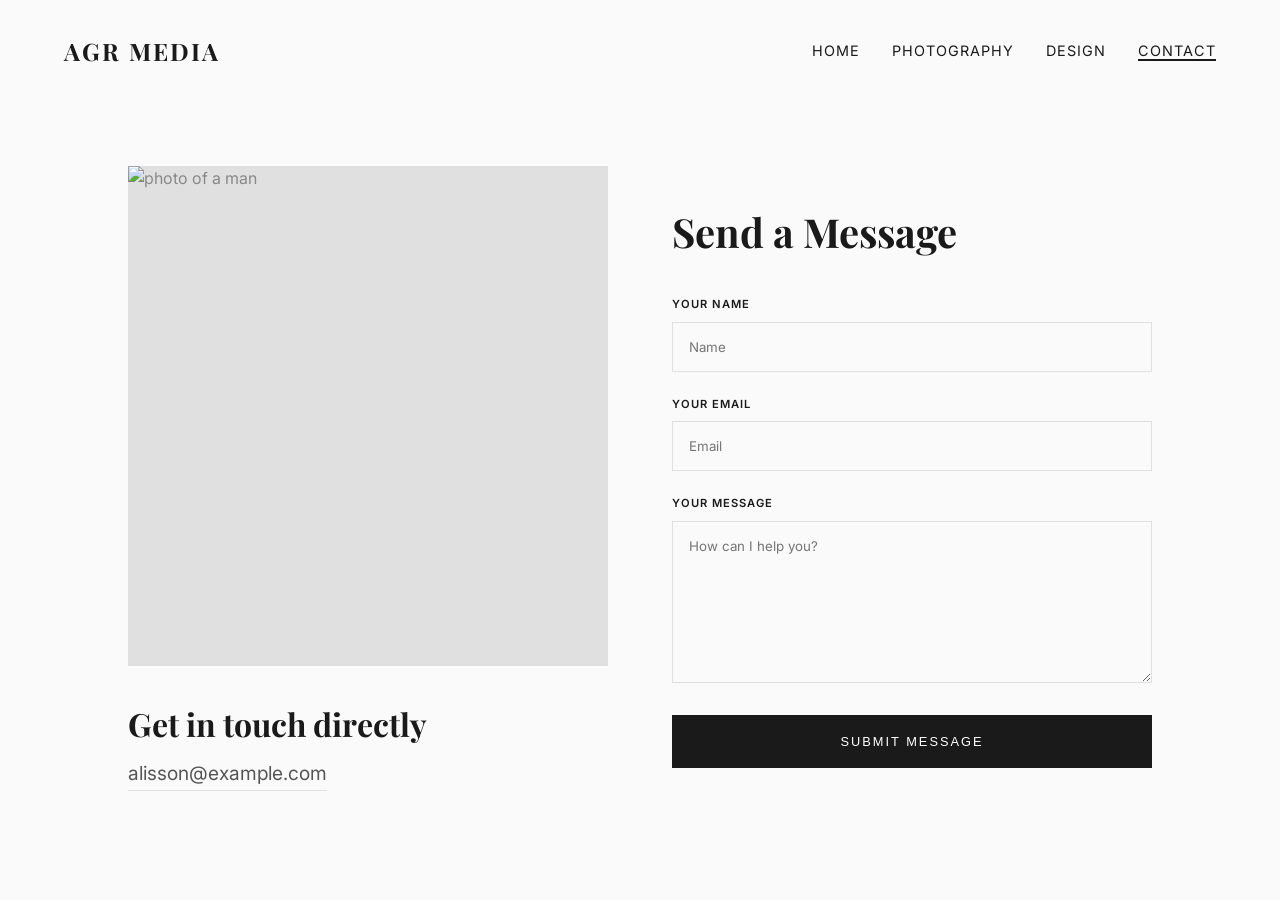
==== contact.html @ 8edb6939 "Add files via upload" ====
<!DOCTYPE html>
<html lang="en">
<head>
    <meta charset="UTF-8">
    <meta name="viewport" content="width=device-width, initial-scale=1.0">
    <title>Contact | AGR Media</title>
    <link href="https://fonts.googleapis.com/css2?family=Inter:wght@300;400;600&family=Playfair+Display:ital,wght@0,700;1,700&display=swap" rel="stylesheet">
    <style>
        :root {
            --bg: #fafafa;
            --text: #1a1a1a;
            --accent: #555;
            --placeholder: #e0e0e0;
        }

        body {
            margin: 0;
            background-color: var(--bg);
            color: var(--text);
            font-family: 'Inter', sans-serif;
            line-height: 1.6;
        }

        /* NAVIGATION - Fixed to be clickable on top of everything */
        nav {
            display: flex;
            justify-content: space-between;
            align-items: center;
            padding: 2rem 5%;
            position: relative; 
            z-index: 9999 !important; /* This ensures you can click the links */
        }

        .logo {
            font-family: 'Playfair Display', serif;
            font-size: 1.5rem;
            font-weight: 700;
            text-transform: uppercase;
            letter-spacing: 2px;
            text-decoration: none;
            color: var(--text);
        }

        nav ul {
            display: flex;
            list-style: none;
            margin: 0;
            padding: 0;
        }

        nav ul li { margin-left: 2rem; }

        nav a {
            text-decoration: none;
            color: var(--text);
            font-size: 0.9rem;
            text-transform: uppercase;
            letter-spacing: 1px;
            cursor: pointer !important;
        }

        nav a.active { border-bottom: 2px solid var(--text); }

        /* CONTACT LAYOUT */
        .container { 
            padding: 4rem 10%; 
            max-width: 1200px;
            margin: 0 auto;
        }
        
        .contact-grid {
            display: grid;
            grid-template-columns: 1fr 1fr;
            gap: 4rem;
            align-items: start;
        }

        /* PHOTO PLACEHOLDER */
        .contact-visual {
            display: flex;
            flex-direction: column;
            gap: 2rem;
        }

        .photo-box {
            width: 100%;
            height: 500px;
            background: var(--placeholder);
            display: flex;
            align-items: center;
            justify-content: center;
            color: #888;
            overflow: hidden;
        }

        .photo-box img {
            width: 100%;
            height: 100%;
            object-fit: cover;
        }

        /* EMAIL DISPLAY */
        .email-display h2 {
            font-family: 'Playfair Display', serif;
            font-size: 2rem;
            margin: 0 0 0.5rem 0;
        }

        .email-link {
            font-size: 1.2rem;
            color: var(--accent);
            text-decoration: none;
            border-bottom: 1px solid var(--placeholder);
            padding-bottom: 5px;
        }

        /* FORM STYLING */
        .contact-form h2 {
            font-family: 'Playfair Display', serif;
            font-size: 2.5rem;
            margin-bottom: 2rem;
        }

        .form-group {
            margin-bottom: 1.5rem;
        }

        label {
            display: block;
            text-transform: uppercase;
            font-size: 0.7rem;
            letter-spacing: 1px;
            margin-bottom: 0.5rem;
            font-weight: 600;
        }

        input, textarea {
            width: 100%;
            padding: 1rem;
            border: 1px solid var(--placeholder);
            background: transparent;
            font-family: 'Inter', sans-serif;
            color: var(--text);
            box-sizing: border-box;
        }

        input:focus, textarea:focus {
            outline: none;
            border-color: var(--text);
        }

        .btn {
            display: inline-block;
            width: 100%;
            padding: 1.2rem;
            background: var(--text);
            color: white;
            text-decoration: none;
            border: none;
            cursor: pointer;
            text-transform: uppercase;
            letter-spacing: 2px;
            font-size: 0.8rem;
            transition: 0.3s;
        }

        .btn:hover { background: var(--accent); }

        /* MOBILE VIEW */
        @media (max-width: 850px) {
            .contact-grid { grid-template-columns: 1fr; }
            .photo-box { height: 350px; }
            nav { flex-direction: column; gap: 1rem; }
            nav ul li { margin: 0 1rem; }
        }
    </style>
</head>
<body>

    <nav>
        <a href="index.html" class="logo">AGR Media</a>
        <ul>
            <li><a href="index.html">Home</a></li>
            <li><a href="photography.html">Photography</a></li>
            <li><a href="design.html">Design</a></li>
            <li><a href="contact.html" class="active">Contact</a></li>
        </ul>
    </nav>

    <div class="container">
        <div class="contact-grid">
            
            <div class="contact-visual">
                <div class="photo-box">
                
 <img src="../photo of a man.jpeg" alt="photo of a man" title="photo of a man" width="3000" height="4500" />
                    
                </div>
                
                <div class="email-display">
                    <h2>Get in touch directly</h2>
                    <a href="mailto:alisson@example.com" class="email-link">alisson@example.com</a>
                </div>
            </div>

            <div class="contact-form">
                <h2>Send a Message</h2>
                <form action="#" method="POST">
                    <div class="form-group">
                        <label for="name">Your Name</label>
                        <input type="text" id="name" name="name" placeholder="Name" required>
                    </div>

                    <div class="form-group">
                        <label for="email">Your Email</label>
                        <input type="email" id="email" name="email" placeholder="Email" required>
                    </div>

                    <div class="form-group">
                        <label for="message">Your Message</label>
                        <textarea id="message" name="message" rows="8" placeholder="How can I help you?" required></textarea>
                    </div>

                    <button type="submit" class="btn">Submit Message</button>
                </form>
            </div>

        </div>
    </div>

</body>
</html>
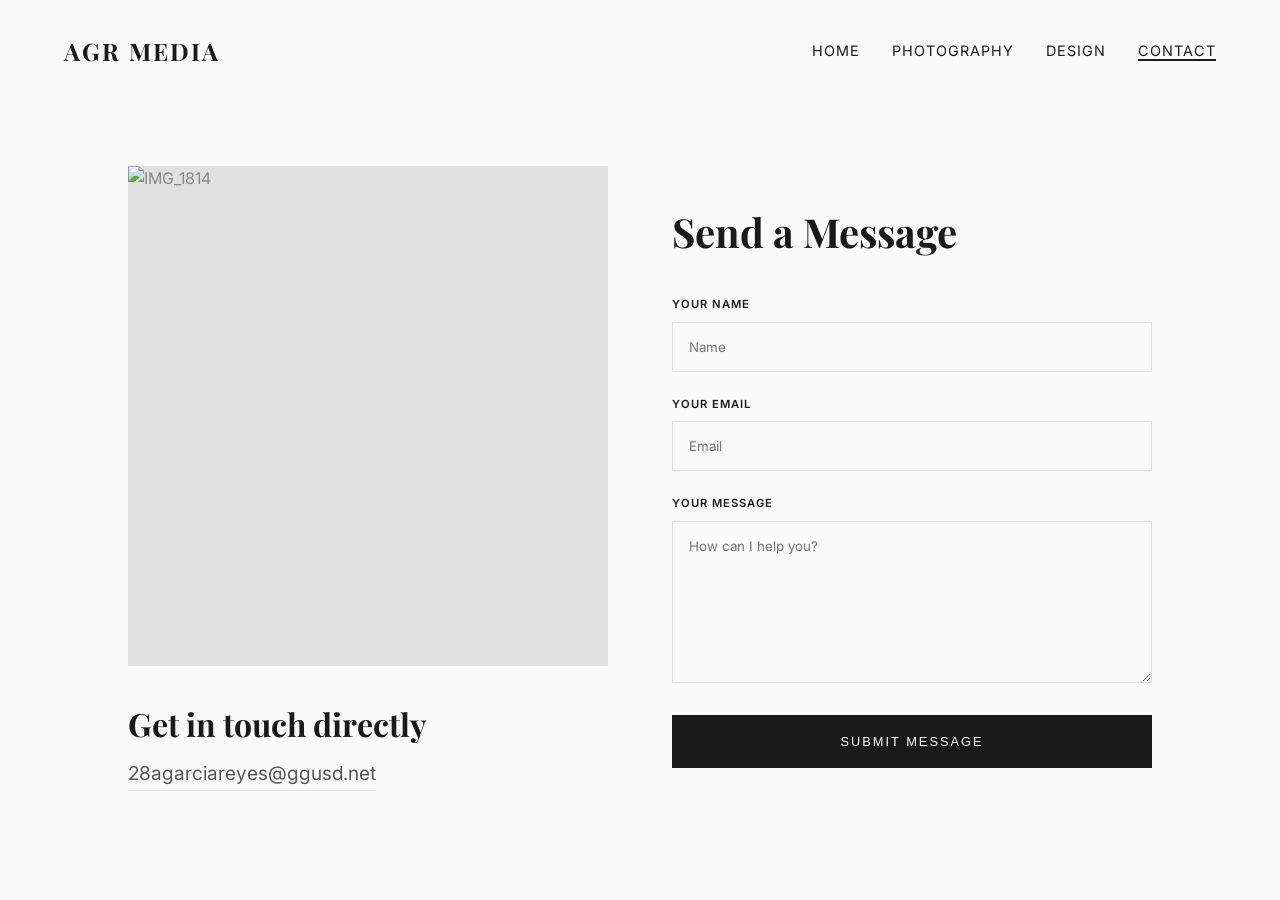
==== commit 49834589: "Add files via upload" ====
--- a/contact.html
+++ b/contact.html
@@ -193,13 +193,12 @@
             <div class="contact-visual">
                 <div class="photo-box">
                 
- <img src="../photo of a man.jpeg" alt="photo of a man" title="photo of a man" width="3000" height="4500" />
-                    
+           <img src="../IMG_1814.JPG" alt="IMG_1814" title="IMG_1814" width="3456" height="5184" />          
                 </div>
                 
                 <div class="email-display">
                     <h2>Get in touch directly</h2>
-                    <a href="mailto:alisson@example.com" class="email-link">alisson@example.com</a>
+                    <a href="mailto:28agarciareyes@ggusd.net" class="email-link">28agarciareyes@ggusd.net</a>
                 </div>
             </div>
 
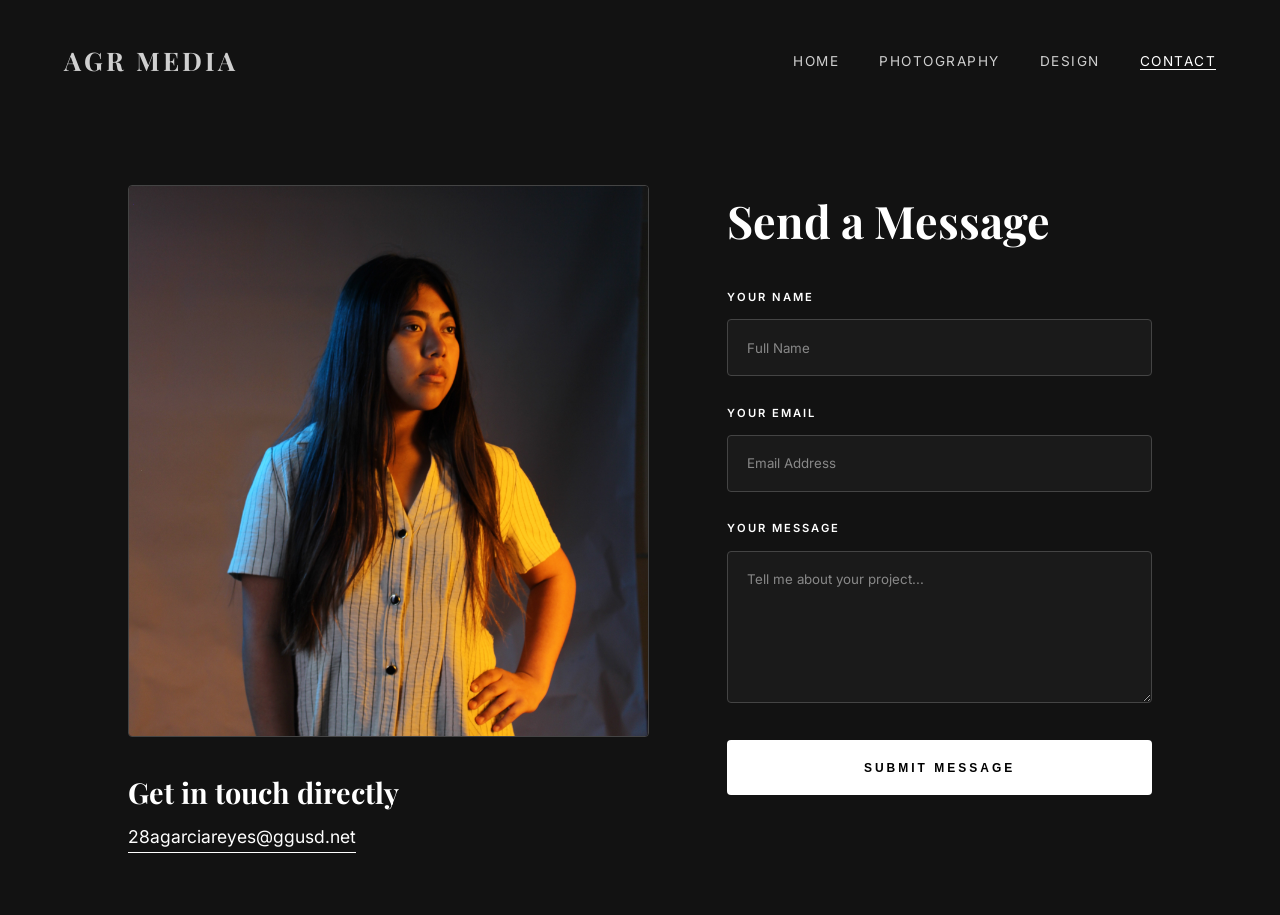
==== commit 93c38b6f: "Update contact.html" ====
--- a/contact.html
+++ b/contact.html
@@ -7,10 +7,12 @@
     <link href="https://fonts.googleapis.com/css2?family=Inter:wght@300;400;600&family=Playfair+Display:ital,wght@0,700;1,700&display=swap" rel="stylesheet">
     <style>
         :root {
-            --bg: #fafafa;
-            --text: #1a1a1a;
-            --accent: #555;
-            --placeholder: #e0e0e0;
+            --bg: #121212; 
+            --card-bg: #1a1a1a;
+            --text: #ffffff; /* Pure white for maximum pop */
+            --accent: #ffffff; /* Changed from gray to white for labels */
+            --border: #444444; /* Slightly lighter border for visibility */
+            --button-hover: #e0e0e0;
         }
 
         body {
@@ -21,22 +23,22 @@
             line-height: 1.6;
         }
 
-        /* NAVIGATION - Fixed to be clickable on top of everything */
+        /* NAVIGATION */
         nav {
             display: flex;
             justify-content: space-between;
             align-items: center;
-            padding: 2rem 5%;
+            padding: 2.5rem 5%;
             position: relative; 
-            z-index: 9999 !important; /* This ensures you can click the links */
+            z-index: 9999;
         }
 
         .logo {
             font-family: 'Playfair Display', serif;
-            font-size: 1.5rem;
+            font-size: 1.6rem;
             font-weight: 700;
             text-transform: uppercase;
-            letter-spacing: 2px;
+            letter-spacing: 3px;
             text-decoration: none;
             color: var(--text);
         }
@@ -48,18 +50,60 @@
             padding: 0;
         }
 
-        nav ul li { margin-left: 2rem; }
+        nav ul li { margin-left: 2.5rem; }
 
         nav a {
             text-decoration: none;
-            color: var(--text);
-            font-size: 0.9rem;
-            text-transform: uppercase;
-            letter-spacing: 1px;
-            cursor: pointer !important;
-        }
-
-        nav a.active { border-bottom: 2px solid var(--text); }
+            color: var(--text); /* Nav links now white */
+            font-size: 0.85rem;
+            text-transform: uppercase;
+            letter-spacing: 1.5px;
+            opacity: 0.8; /* Slight fade that goes to full white on hover */
+            transition: 0.3s;
+        }
+
+        nav a:hover, nav a.active {
+            opacity: 1;
+            border-bottom: 1px solid var(--text);
+        }
+
+        /* LIGHTBOX/ZOOM FEATURE */
+        .clickable-img {
+            cursor: pointer;
+            transition: transform 0.5s cubic-bezier(0.2, 1, 0.3, 1), filter 0.3s ease;
+        }
+        .clickable-img:hover {
+            transform: scale(1.04);
+            filter: brightness(1.1);
+        }
+
+        #lightbox {
+            display: none;
+            position: fixed;
+            z-index: 10000;
+            top: 0;
+            left: 0;
+            width: 100%;
+            height: 100%;
+            background-color: rgba(0, 0, 0, 0.98);
+            justify-content: center;
+            align-items: center;
+            backdrop-filter: blur(12px);
+            cursor: zoom-out;
+        }
+
+        #lightbox img {
+            max-width: 85%;
+            max-height: 85%;
+            border-radius: 2px;
+            box-shadow: 0 20px 50px rgba(0,0,0,1);
+            animation: imageFade 0.4s ease-out;
+        }
+
+        @keyframes imageFade {
+            from { opacity: 0; transform: scale(0.95); }
+            to { opacity: 1; transform: scale(1); }
+        }
 
         /* CONTACT LAYOUT */
         .container { 
@@ -70,27 +114,21 @@
         
         .contact-grid {
             display: grid;
-            grid-template-columns: 1fr 1fr;
-            gap: 4rem;
+            grid-template-columns: 1.1fr 0.9fr;
+            gap: 5rem;
             align-items: start;
         }
 
-        /* PHOTO PLACEHOLDER */
-        .contact-visual {
-            display: flex;
-            flex-direction: column;
-            gap: 2rem;
-        }
-
         .photo-box {
             width: 100%;
-            height: 500px;
-            background: var(--placeholder);
+            height: 550px;
+            background: var(--card-bg);
             display: flex;
             align-items: center;
             justify-content: center;
-            color: #888;
             overflow: hidden;
+            border-radius: 4px;
+            border: 1px solid var(--border);
         }
 
         .photo-box img {
@@ -100,82 +138,98 @@
         }
 
         /* EMAIL DISPLAY */
+        .email-display { margin-top: 2rem; }
         .email-display h2 {
             font-family: 'Playfair Display', serif;
-            font-size: 2rem;
-            margin: 0 0 0.5rem 0;
-        }
-
+            font-size: 1.8rem;
+            margin-bottom: 0.5rem;
+        }
         .email-link {
-            font-size: 1.2rem;
-            color: var(--accent);
+            font-size: 1.1rem;
+            color: var(--text);
             text-decoration: none;
-            border-bottom: 1px solid var(--placeholder);
+            border-bottom: 1px solid var(--text);
             padding-bottom: 5px;
+            transition: 0.4s;
         }
 
         /* FORM STYLING */
         .contact-form h2 {
             font-family: 'Playfair Display', serif;
-            font-size: 2.5rem;
+            font-size: 2.8rem;
+            margin-top: 0;
             margin-bottom: 2rem;
         }
 
-        .form-group {
-            margin-bottom: 1.5rem;
-        }
+        .form-group { margin-bottom: 1.8rem; }
 
         label {
             display: block;
             text-transform: uppercase;
-            font-size: 0.7rem;
-            letter-spacing: 1px;
-            margin-bottom: 0.5rem;
+            font-size: 0.7rem; /* Small font */
+            letter-spacing: 2px;
+            margin-bottom: 0.8rem;
+            color: #ffffff; /* Now pure white */
             font-weight: 600;
         }
 
         input, textarea {
             width: 100%;
-            padding: 1rem;
-            border: 1px solid var(--placeholder);
-            background: transparent;
+            padding: 1.2rem;
+            border: 1px solid var(--border);
+            background: var(--card-bg);
             font-family: 'Inter', sans-serif;
             color: var(--text);
             box-sizing: border-box;
+            border-radius: 4px;
+            transition: 0.3s ease;
+        }
+
+        input::placeholder, textarea::placeholder {
+            color: #888; /* Keeps placeholder subtle until user types */
         }
 
         input:focus, textarea:focus {
             outline: none;
-            border-color: var(--text);
+            border-color: #ffffff;
+            background: #222;
         }
 
         .btn {
             display: inline-block;
             width: 100%;
-            padding: 1.2rem;
-            background: var(--text);
-            color: white;
-            text-decoration: none;
+            padding: 1.3rem;
+            background: #ffffff;
+            color: #000000;
             border: none;
             cursor: pointer;
             text-transform: uppercase;
-            letter-spacing: 2px;
-            font-size: 0.8rem;
-            transition: 0.3s;
-        }
-
-        .btn:hover { background: var(--accent); }
+            letter-spacing: 3px;
+            font-size: 0.75rem;
+            font-weight: 700;
+            border-radius: 4px;
+            transition: 0.4s;
+        }
+
+        .btn:hover { 
+            background: #cccccc;
+            letter-spacing: 4px;
+        }
 
         /* MOBILE VIEW */
-        @media (max-width: 850px) {
-            .contact-grid { grid-template-columns: 1fr; }
-            .photo-box { height: 350px; }
-            nav { flex-direction: column; gap: 1rem; }
-            nav ul li { margin: 0 1rem; }
+        @media (max-width: 900px) {
+            .contact-grid { grid-template-columns: 1fr; gap: 3rem; }
+            .photo-box { height: 400px; }
+            nav { flex-direction: column; gap: 1.5rem; text-align: center; }
+            nav ul li { margin: 0 0.8rem; }
         }
     </style>
 </head>
 <body>
+
+    <div id="lightbox" onclick="closeLightbox()">
+        <img id="lightbox-img" src="" alt="Full View">
+    </div>
 
     <nav>
         <a href="index.html" class="logo">AGR Media</a>
@@ -192,8 +246,7 @@
             
             <div class="contact-visual">
                 <div class="photo-box">
-                
-           <img src="../IMG_1814.JPG" alt="IMG_1814" title="IMG_1814" width="3456" height="5184" />          
+                    <img class="clickable-img" src="../IMG_1814.JPG" alt="Portrait" onclick="openLightbox(this.src)" />          
                 </div>
                 
                 <div class="email-display">
@@ -207,17 +260,17 @@
                 <form action="#" method="POST">
                     <div class="form-group">
                         <label for="name">Your Name</label>
-                        <input type="text" id="name" name="name" placeholder="Name" required>
+                        <input type="text" id="name" name="name" placeholder="Full Name" required>
                     </div>
 
                     <div class="form-group">
                         <label for="email">Your Email</label>
-                        <input type="email" id="email" name="email" placeholder="Email" required>
+                        <input type="email" id="email" name="email" placeholder="Email Address" required>
                     </div>
 
                     <div class="form-group">
                         <label for="message">Your Message</label>
-                        <textarea id="message" name="message" rows="8" placeholder="How can I help you?" required></textarea>
+                        <textarea id="message" name="message" rows="7" placeholder="Tell me about your project..." required></textarea>
                     </div>
 
                     <button type="submit" class="btn">Submit Message</button>
@@ -227,5 +280,18 @@
         </div>
     </div>
 
+    <script>
+        function openLightbox(src) {
+            const lb = document.getElementById('lightbox');
+            const img = document.getElementById('lightbox-img');
+            img.src = src;
+            lb.style.display = 'flex';
+        }
+
+        function closeLightbox() {
+            document.getElementById('lightbox').style.display = 'none';
+        }
+    </script>
+
 </body>
-</html>+</html>
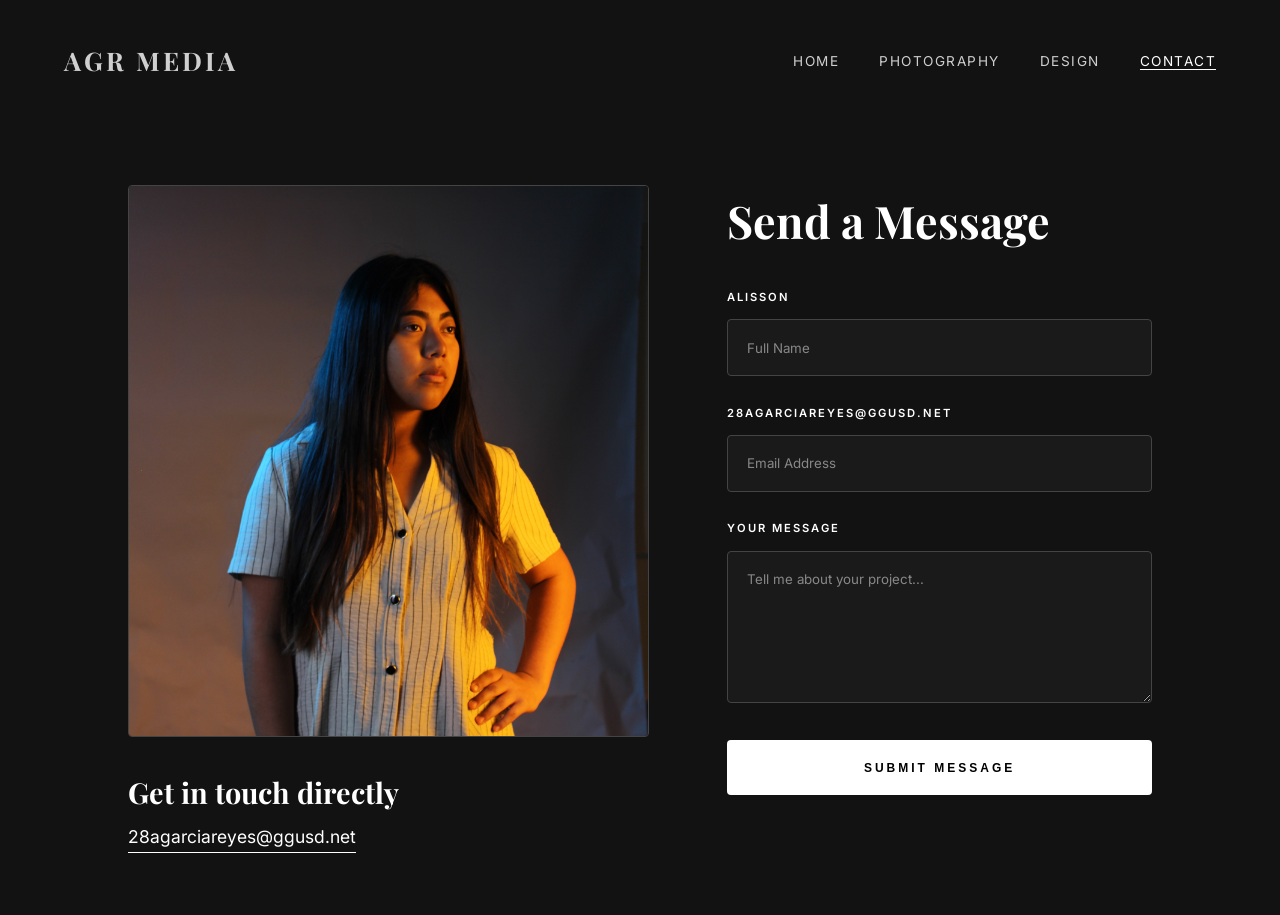
==== commit 46a825df: "Update contact.html" ====
--- a/contact.html
+++ b/contact.html
@@ -259,12 +259,12 @@
                 <h2>Send a Message</h2>
                 <form action="#" method="POST">
                     <div class="form-group">
-                        <label for="name">Your Name</label>
+                        <label for="name">ALisson</label>
                         <input type="text" id="name" name="name" placeholder="Full Name" required>
                     </div>
 
                     <div class="form-group">
-                        <label for="email">Your Email</label>
+                        <label for="email">28agarciareyes@ggusd.net</label>
                         <input type="email" id="email" name="email" placeholder="Email Address" required>
                     </div>
 
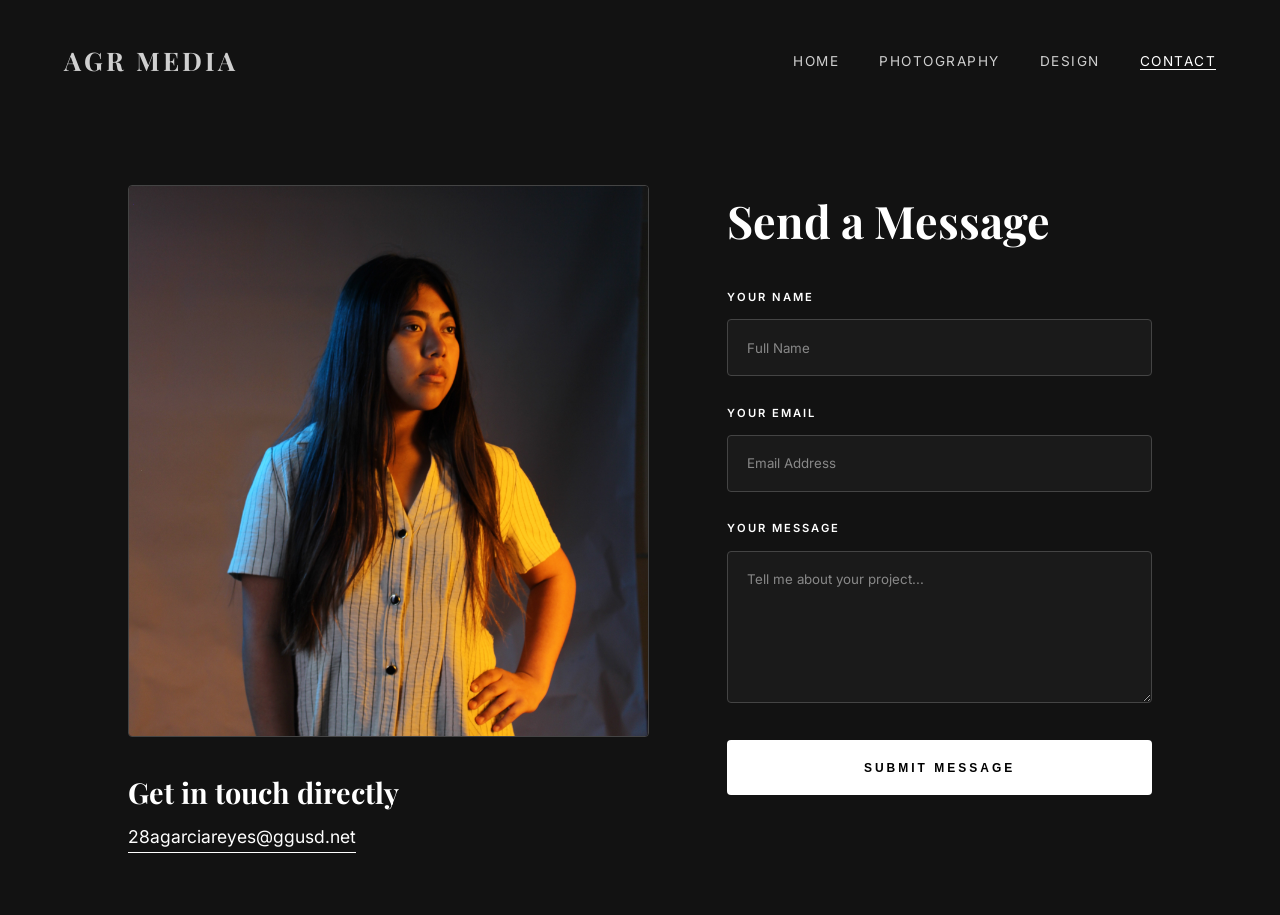
==== commit d1e17f22: "Update contact.html" ====
--- a/contact.html
+++ b/contact.html
@@ -259,12 +259,12 @@
                 <h2>Send a Message</h2>
                 <form action="#" method="POST">
                     <div class="form-group">
-                        <label for="name">ALisson</label>
+                        <label for="name">Your Name</label>
                         <input type="text" id="name" name="name" placeholder="Full Name" required>
                     </div>
 
                     <div class="form-group">
-                        <label for="email">28agarciareyes@ggusd.net</label>
+                        <label for="email">Your Email</label>
                         <input type="email" id="email" name="email" placeholder="Email Address" required>
                     </div>
 
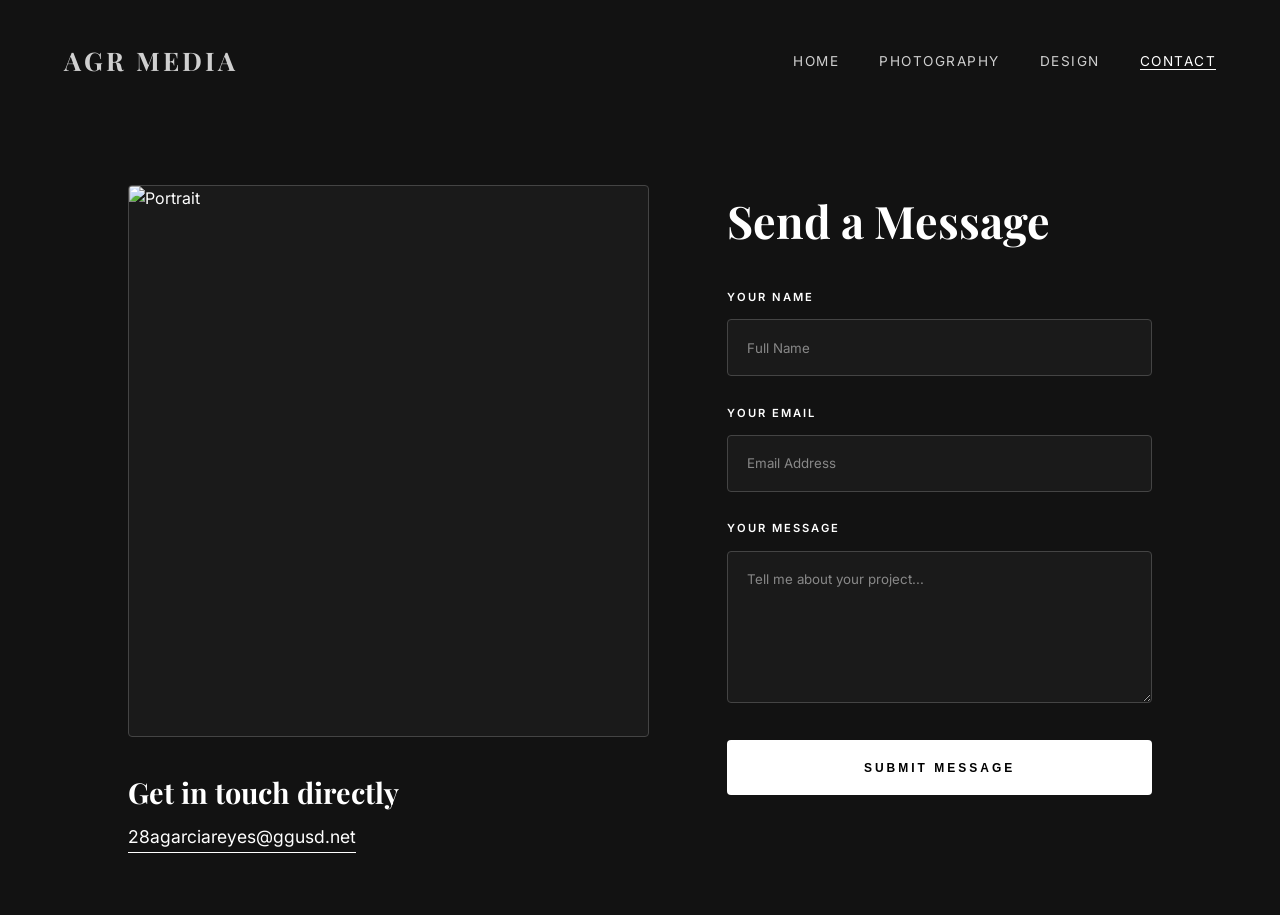
==== commit 7e099ace: "Update contact.html" ====
--- a/contact.html
+++ b/contact.html
@@ -9,9 +9,9 @@
         :root {
             --bg: #121212; 
             --card-bg: #1a1a1a;
-            --text: #ffffff; /* Pure white for maximum pop */
-            --accent: #ffffff; /* Changed from gray to white for labels */
-            --border: #444444; /* Slightly lighter border for visibility */
+            --text: #ffffff; 
+            --accent: #ffffff; 
+            --border: #444444; 
             --button-hover: #e0e0e0;
         }
 
@@ -54,11 +54,11 @@
 
         nav a {
             text-decoration: none;
-            color: var(--text); /* Nav links now white */
+            color: var(--text);
             font-size: 0.85rem;
             text-transform: uppercase;
             letter-spacing: 1.5px;
-            opacity: 0.8; /* Slight fade that goes to full white on hover */
+            opacity: 0.8;
             transition: 0.3s;
         }
 
@@ -67,7 +67,7 @@
             border-bottom: 1px solid var(--text);
         }
 
-        /* LIGHTBOX/ZOOM FEATURE */
+        /* LIGHTBOX */
         .clickable-img {
             cursor: pointer;
             transition: transform 0.5s cubic-bezier(0.2, 1, 0.3, 1), filter 0.3s ease;
@@ -137,7 +137,6 @@
             object-fit: cover;
         }
 
-        /* EMAIL DISPLAY */
         .email-display { margin-top: 2rem; }
         .email-display h2 {
             font-family: 'Playfair Display', serif;
@@ -153,7 +152,6 @@
             transition: 0.4s;
         }
 
-        /* FORM STYLING */
         .contact-form h2 {
             font-family: 'Playfair Display', serif;
             font-size: 2.8rem;
@@ -166,10 +164,10 @@
         label {
             display: block;
             text-transform: uppercase;
-            font-size: 0.7rem; /* Small font */
+            font-size: 0.7rem;
             letter-spacing: 2px;
             margin-bottom: 0.8rem;
-            color: #ffffff; /* Now pure white */
+            color: #ffffff;
             font-weight: 600;
         }
 
@@ -186,7 +184,7 @@
         }
 
         input::placeholder, textarea::placeholder {
-            color: #888; /* Keeps placeholder subtle until user types */
+            color: #888;
         }
 
         input:focus, textarea:focus {
@@ -216,7 +214,6 @@
             letter-spacing: 4px;
         }
 
-        /* MOBILE VIEW */
         @media (max-width: 900px) {
             .contact-grid { grid-template-columns: 1fr; gap: 3rem; }
             .photo-box { height: 400px; }
@@ -246,7 +243,7 @@
             
             <div class="contact-visual">
                 <div class="photo-box">
-                    <img class="clickable-img" src="../IMG_1814.JPG" alt="Portrait" onclick="openLightbox(this.src)" />          
+                    <img class="clickable-img" src="images/IMG_1814.jpg" alt="Portrait" onclick="openLightbox(this.src)" />          
                 </div>
                 
                 <div class="email-display">
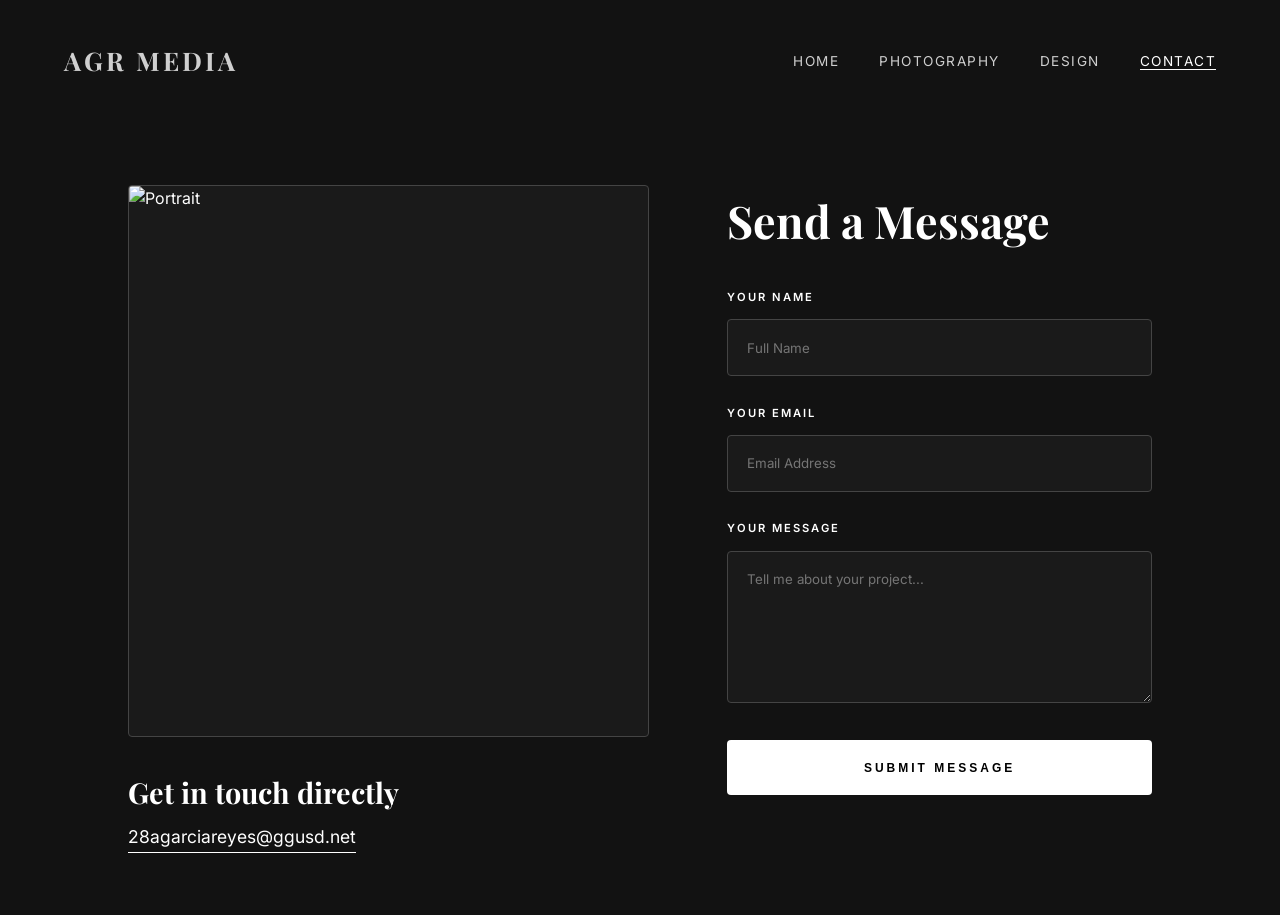
==== commit 2f2d1385: "Update contact.html" ====
--- a/contact.html
+++ b/contact.html
@@ -183,10 +183,6 @@
             transition: 0.3s ease;
         }
 
-        input::placeholder, textarea::placeholder {
-            color: #888;
-        }
-
         input:focus, textarea:focus {
             outline: none;
             border-color: #ffffff;
@@ -254,7 +250,7 @@
 
             <div class="contact-form">
                 <h2>Send a Message</h2>
-                <form action="#" method="POST">
+                <form action="https://formspree.io/f/your-id-here" method="POST">
                     <div class="form-group">
                         <label for="name">Your Name</label>
                         <input type="text" id="name" name="name" placeholder="Full Name" required>
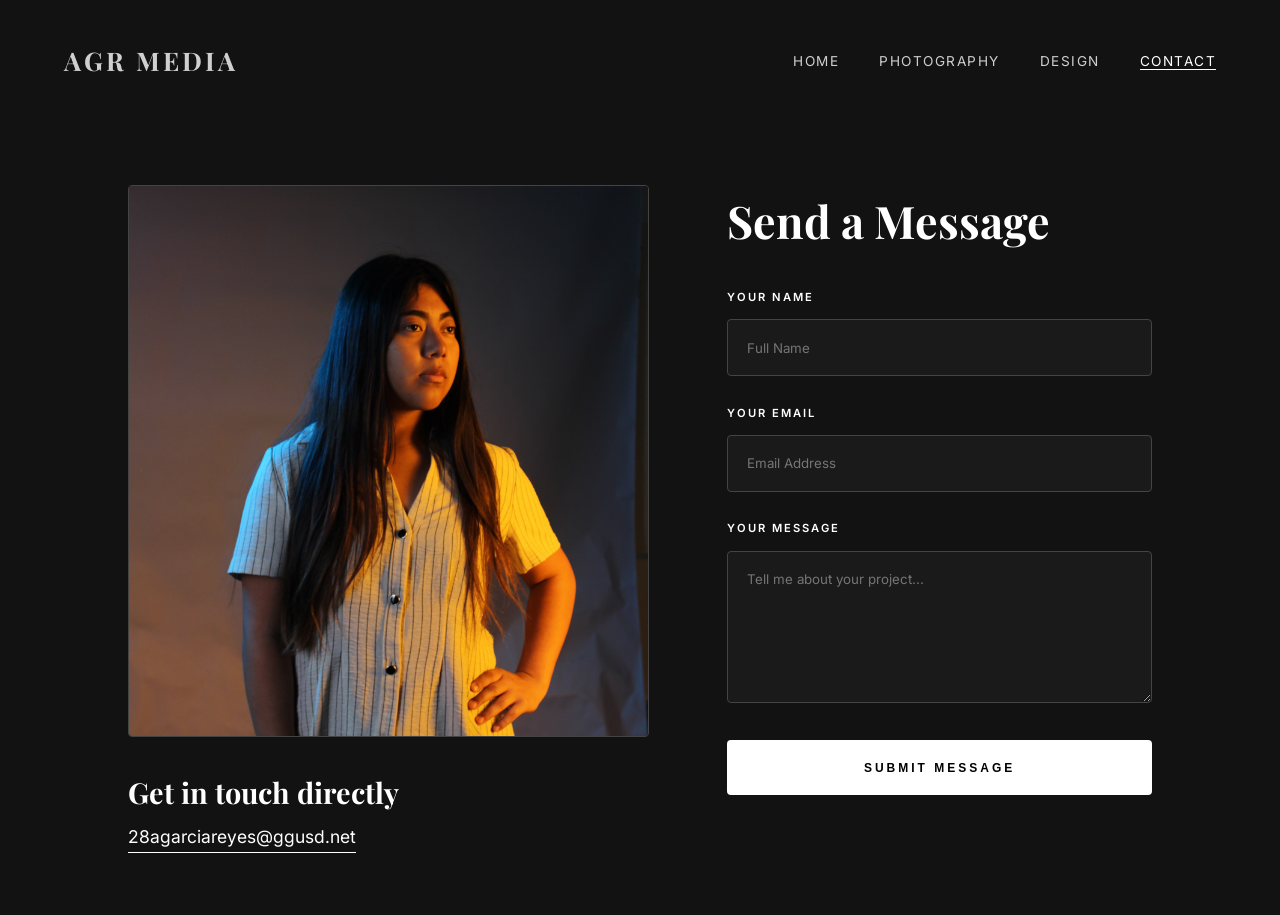
==== commit 29ab220b: "Update contact.html" ====
--- a/contact.html
+++ b/contact.html
@@ -239,7 +239,7 @@
             
             <div class="contact-visual">
                 <div class="photo-box">
-                    <img class="clickable-img" src="images/IMG_1814.jpg" alt="Portrait" onclick="openLightbox(this.src)" />          
+                    <img class="clickable-img" src="IMG_1814.jpg" alt="Portrait" onclick="openLightbox(this.src)" />          
                 </div>
                 
                 <div class="email-display">
